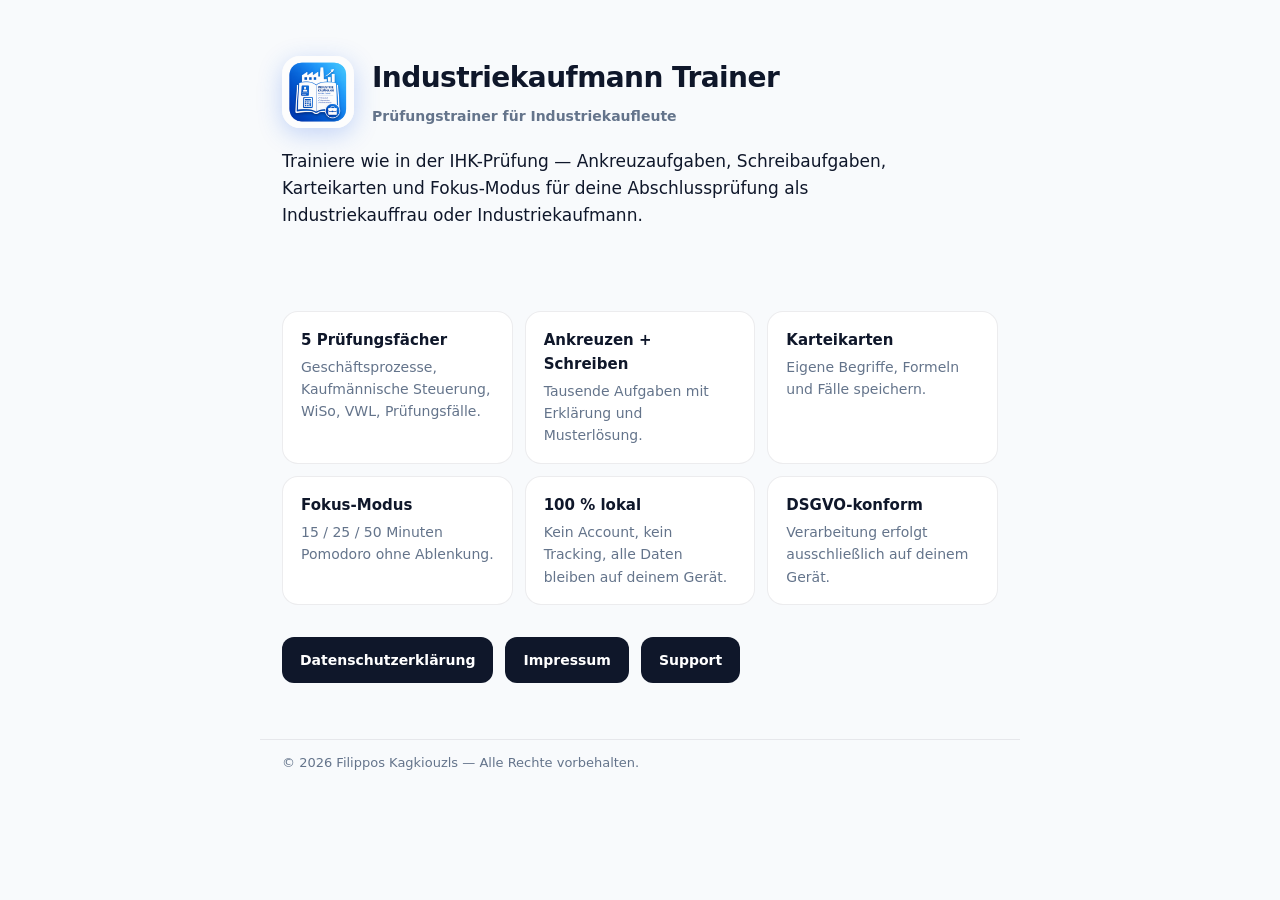
==== index.html @ b27130db "Initial site: index, datenschutz, impressum, support" ====
<!doctype html>
<html lang="de">
<head>
  <meta charset="utf-8">
  <meta name="viewport" content="width=device-width, initial-scale=1">
  <title>Industriekaufmann Trainer</title>
  <meta name="description" content="Industriekaufmann Trainer – Prüfungstrainer für Industriekaufleute. Lernen für die IHK-Abschlussprüfung mit Ankreuzaufgaben, Schreibaufgaben, Karteikarten und Fokus-Modus.">
  <link rel="stylesheet" href="style.css">
</head>
<body>
  <header class="hero">
    <div class="container">
      <div class="brand">
        <img src="icon.png" alt="" width="72" height="72">
        <div>
          <h1>Industriekaufmann Trainer</h1>
          <p class="kicker">Prüfungstrainer für Industriekaufleute</p>
        </div>
      </div>
      <p class="lead">Trainiere wie in der IHK-Prüfung — Ankreuzaufgaben, Schreibaufgaben, Karteikarten und Fokus-Modus für deine Abschlussprüfung als Industriekauffrau oder Industriekaufmann.</p>
    </div>
  </header>

  <main class="container">
    <section class="features">
      <div class="card"><strong>5 Prüfungsfächer</strong><span>Geschäftsprozesse, Kaufmännische Steuerung, WiSo, VWL, Prüfungsfälle.</span></div>
      <div class="card"><strong>Ankreuzen + Schreiben</strong><span>Tausende Aufgaben mit Erklärung und Musterlösung.</span></div>
      <div class="card"><strong>Karteikarten</strong><span>Eigene Begriffe, Formeln und Fälle speichern.</span></div>
      <div class="card"><strong>Fokus-Modus</strong><span>15 / 25 / 50 Minuten Pomodoro ohne Ablenkung.</span></div>
      <div class="card"><strong>100&nbsp;% lokal</strong><span>Kein Account, kein Tracking, alle Daten bleiben auf deinem Gerät.</span></div>
      <div class="card"><strong>DSGVO-konform</strong><span>Verarbeitung erfolgt ausschließlich auf deinem Gerät.</span></div>
    </section>

    <section class="links">
      <a href="datenschutz.html">Datenschutzerklärung</a>
      <a href="impressum.html">Impressum</a>
      <a href="support.html">Support</a>
    </section>
  </main>

  <footer class="container">
    <p>&copy; 2026 Filippos Kagkiouzls — Alle Rechte vorbehalten.</p>
  </footer>
</body>
</html>
---- style.css ----
:root {
  --ink: #0f172a;
  --muted: #64748b;
  --bg: #f8fafc;
  --card: #ffffff;
  --accent: #2563eb;
  --border: rgba(15, 23, 42, 0.08);
}

* { box-sizing: border-box; }
html, body { margin: 0; padding: 0; }
body {
  font-family: -apple-system, BlinkMacSystemFont, "SF Pro Text", "Segoe UI", Roboto, system-ui, sans-serif;
  background: var(--bg);
  color: var(--ink);
  line-height: 1.6;
  -webkit-font-smoothing: antialiased;
}
.container { max-width: 760px; margin: 0 auto; padding: 0 22px; }
.hero { padding: 56px 0 32px; }
.brand { display: flex; align-items: center; gap: 18px; margin-bottom: 20px; }
.brand img { border-radius: 18px; box-shadow: 0 6px 24px rgba(37, 99, 235, .25); }
.brand h1 { margin: 0; font-size: 28px; letter-spacing: -0.02em; }
.kicker { margin: 4px 0 0; color: var(--muted); font-size: 14px; font-weight: 600; }
.lead { font-size: 17px; color: var(--ink); max-width: 640px; }
.features { display: grid; grid-template-columns: repeat(auto-fit, minmax(220px, 1fr)); gap: 12px; margin: 32px 0; }
.card { background: var(--card); border: 1px solid var(--border); padding: 16px 18px; border-radius: 16px; display: flex; flex-direction: column; gap: 4px; }
.card strong { font-size: 15px; }
.card span { font-size: 14px; color: var(--muted); }
.links { display: flex; gap: 12px; flex-wrap: wrap; margin: 24px 0 56px; }
.links a {
  background: var(--ink); color: #fff; text-decoration: none;
  padding: 12px 18px; border-radius: 12px; font-weight: 600; font-size: 14px;
}
.links a:hover { background: var(--accent); }
footer { color: var(--muted); font-size: 13px; padding: 24px 0 56px; border-top: 1px solid var(--border); margin-top: 32px; }

article.legal { padding: 48px 0; }
article.legal h1 { font-size: 28px; letter-spacing: -0.02em; margin-bottom: 24px; }
article.legal h2 { font-size: 18px; margin-top: 32px; margin-bottom: 8px; }
article.legal h3 { font-size: 15px; margin-top: 20px; margin-bottom: 4px; color: var(--muted); text-transform: uppercase; letter-spacing: 0.06em; }
article.legal p, article.legal li { font-size: 15px; }
article.legal a { color: var(--accent); }
article.legal ul { padding-left: 20px; }
.back { display: inline-block; margin-bottom: 16px; color: var(--muted); text-decoration: none; font-size: 14px; }
.back:hover { color: var(--accent); }
.meta { color: var(--muted); font-size: 13px; }
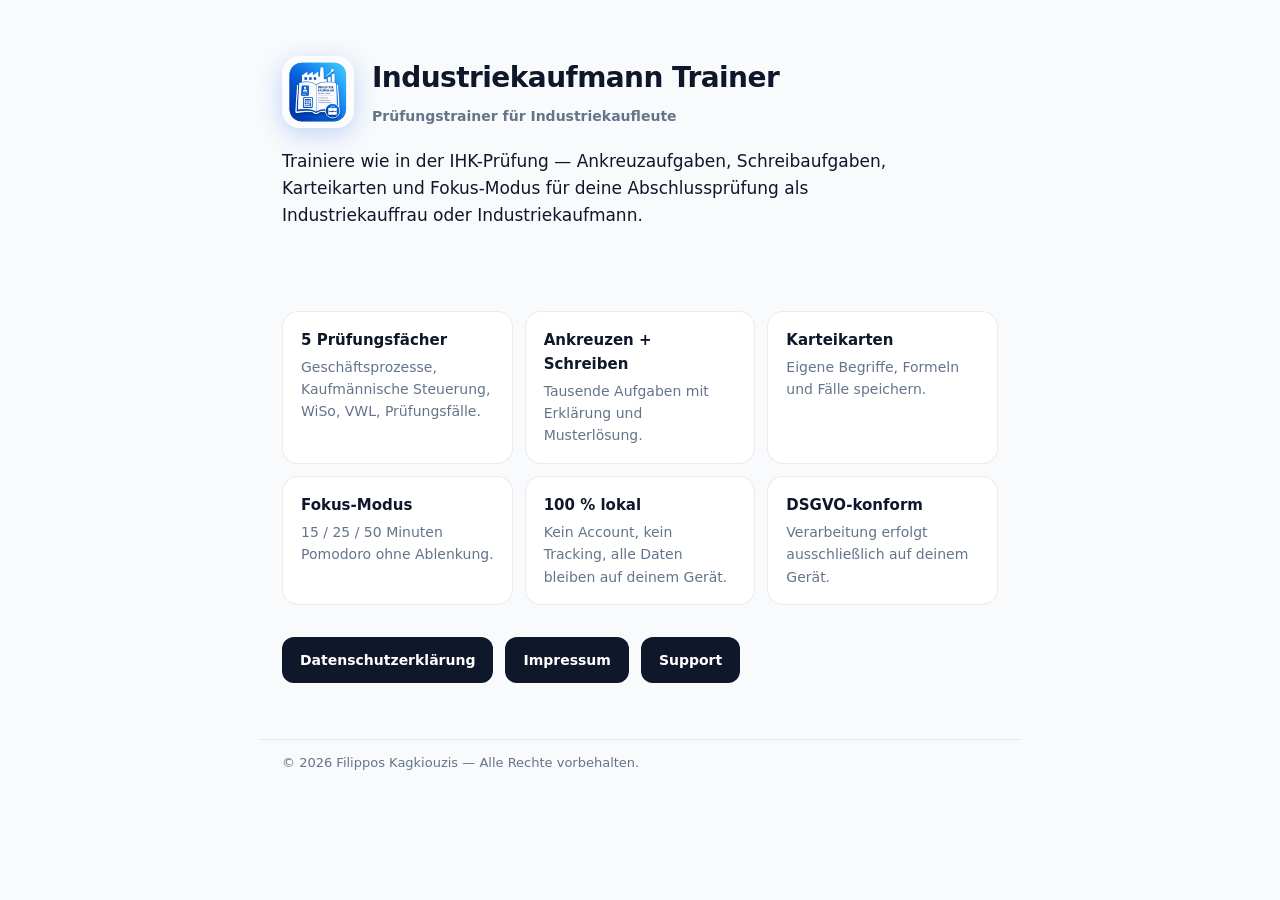
==== commit d9b7ff51: "Add full address to imprint and privacy policy" ====
--- a/index.html
+++ b/index.html
@@ -39,7 +39,7 @@
   </main>
 
   <footer class="container">
-    <p>&copy; 2026 Filippos Kagkiouzls — Alle Rechte vorbehalten.</p>
+    <p>&copy; 2026 Filippos Kagkiouzis — Alle Rechte vorbehalten.</p>
   </footer>
 </body>
 </html>
